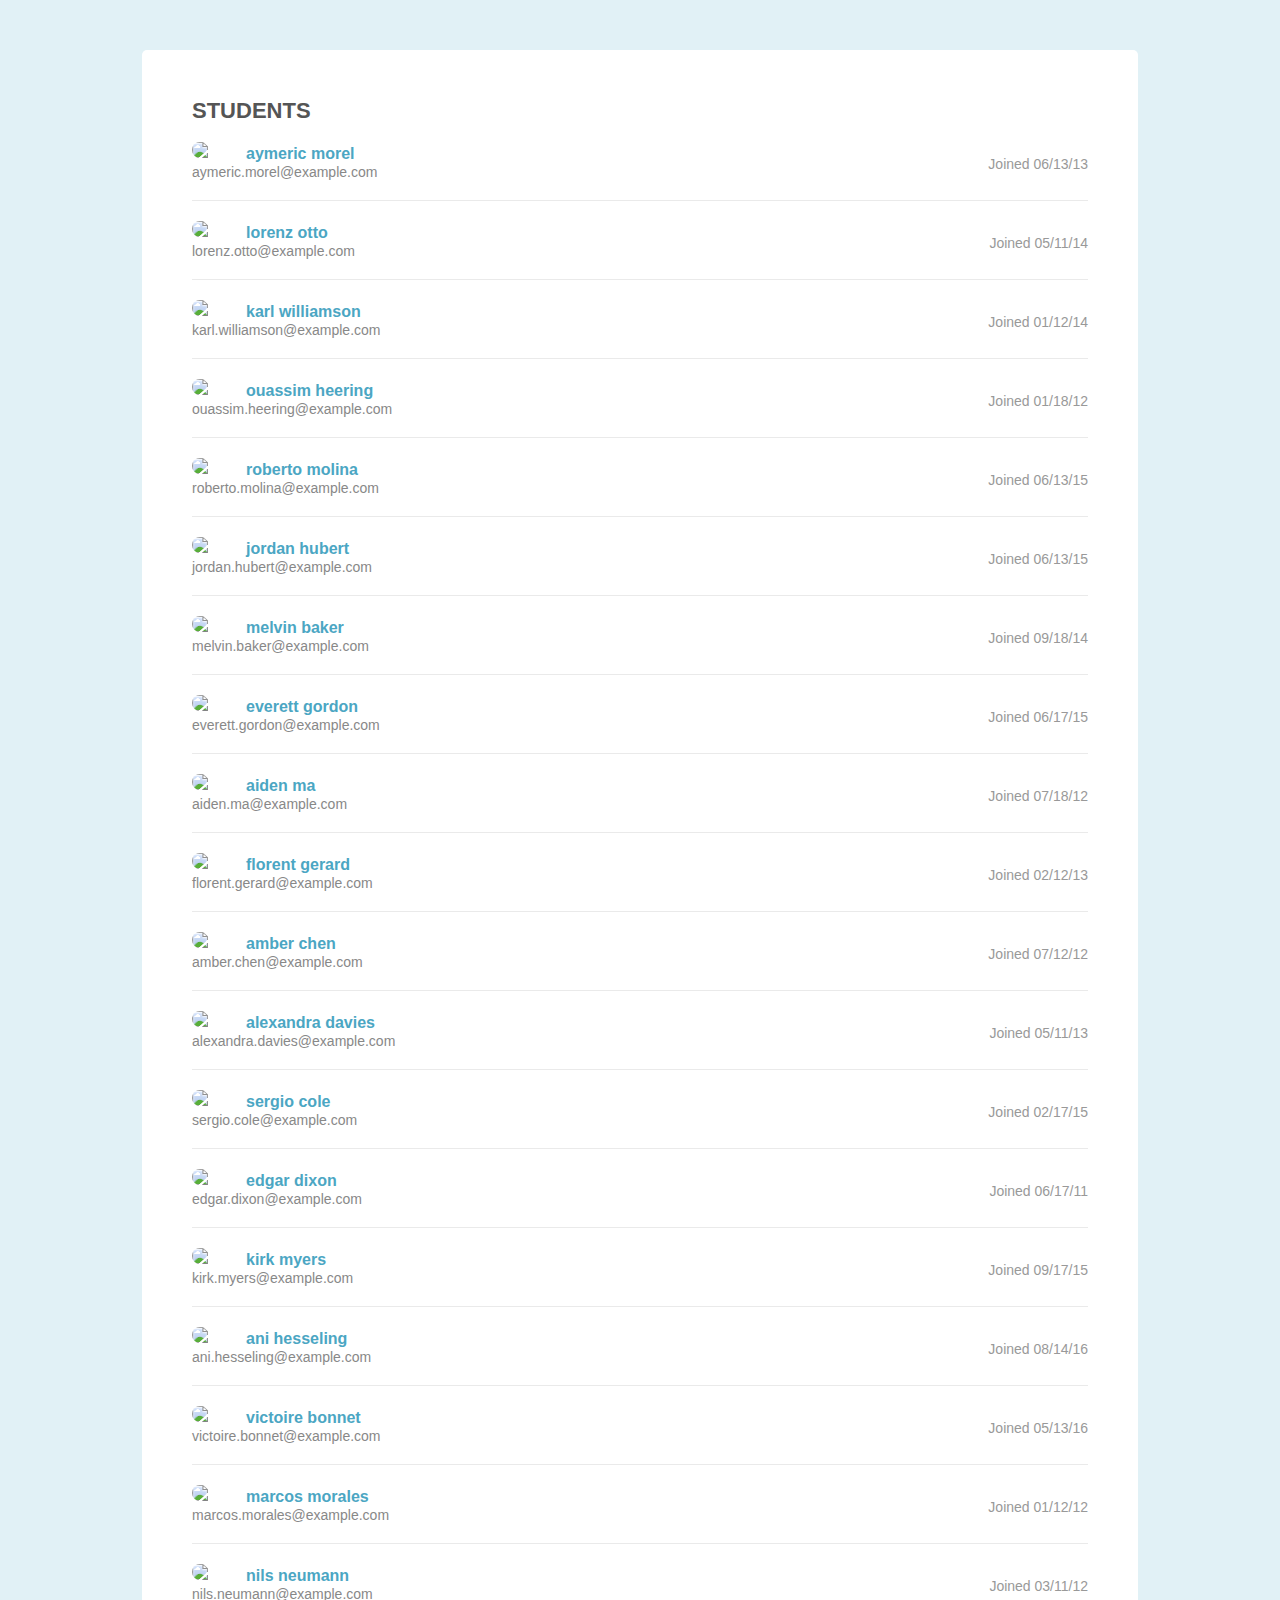
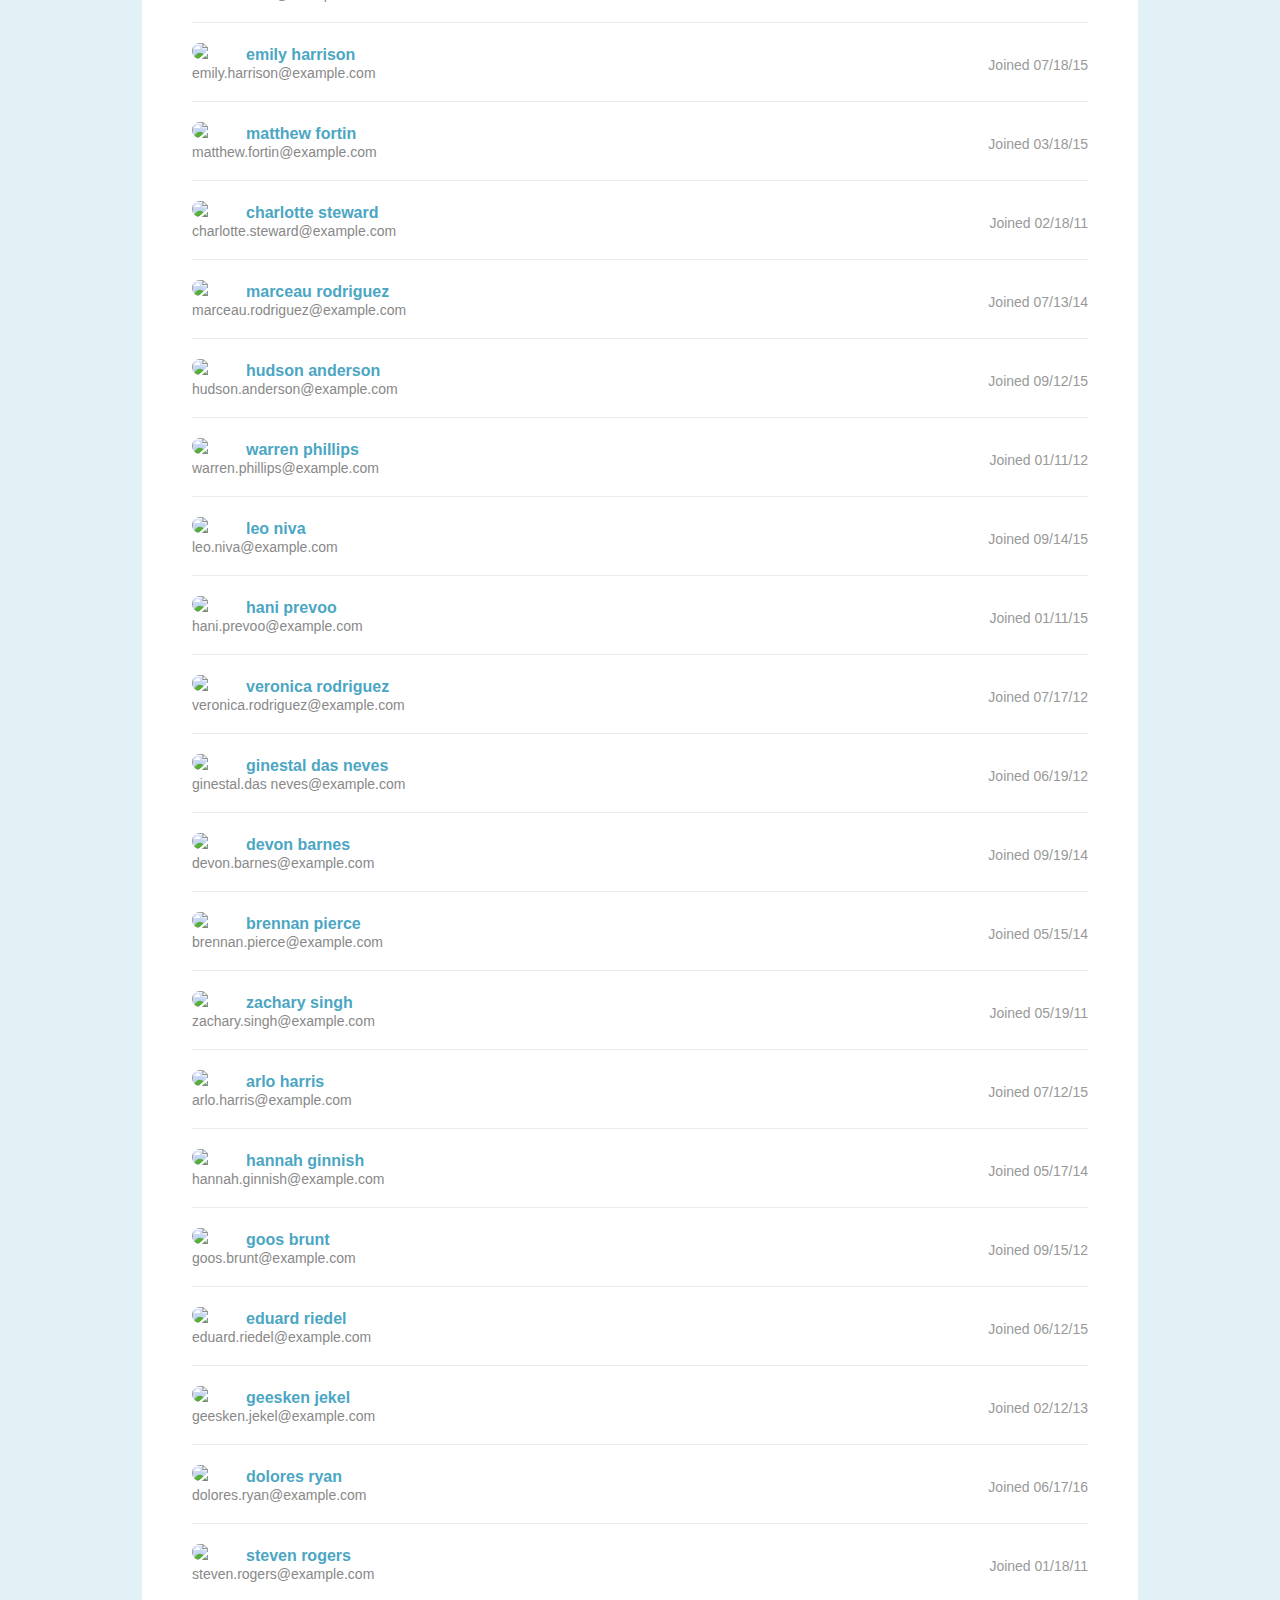
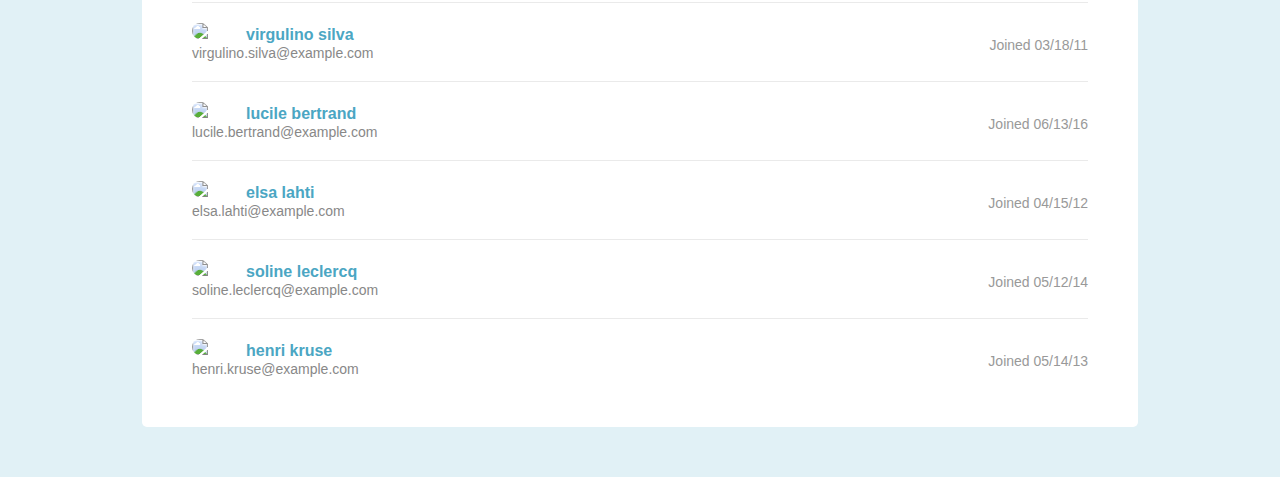
==== examples/44students.html @ 53dcae9d "Initial download of files" ====
<!doctype html>
<html lang="en">
  <head>
    <meta charset="utf-8"/>
    <meta name="viewport" content="width=device-width, initial-scale=1.0"/>
    <title>Students</title>
    <link rel="stylesheet" href="../css/reset.css">
    <link rel="stylesheet" href="../css/design.css">
  </head>
  <body>
    <div class="page">
      <div class="page-header cf">
        <h2>Students</h2>
      </div>
      <ul class="student-list">
        <li class="student-item cf">
            <div class="student-details">
                <img class="avatar" src="https://randomuser.me/api/portraits/thumb/men/11.jpg">
                <h3>aymeric morel</h3>
                <span class="email">aymeric.morel@example.com</span>
            </div>
            <div class="joined-details">
                   <span class="date">Joined 06/13/13</span>
           </div>
        </li>
        <li class="student-item cf">
            <div class="student-details">
                <img class="avatar" src="https://randomuser.me/api/portraits/thumb/men/49.jpg">
                <h3>lorenz otto</h3>
                <span class="email">lorenz.otto@example.com</span>
            </div>
            <div class="joined-details">
                   <span class="date">Joined 05/11/14</span>
           </div>
        </li>
        <li class="student-item cf">
            <div class="student-details">
                <img class="avatar" src="https://randomuser.me/api/portraits/thumb/men/29.jpg">
                <h3>karl williamson</h3>
                <span class="email">karl.williamson@example.com</span>
            </div>
            <div class="joined-details">
                   <span class="date">Joined 01/12/14</span>
           </div>
        </li>
        <li class="student-item cf">
            <div class="student-details">
                <img class="avatar" src="https://randomuser.me/api/portraits/thumb/men/34.jpg">
                <h3>ouassim heering</h3>
                <span class="email">ouassim.heering@example.com</span>
            </div>
            <div class="joined-details">
                   <span class="date">Joined 01/18/12</span>
           </div>
        </li>
        <li class="student-item cf">
            <div class="student-details">
                <img class="avatar" src="https://randomuser.me/api/portraits/thumb/men/91.jpg">
                <h3>roberto molina</h3>
                <span class="email">roberto.molina@example.com</span>
            </div>
            <div class="joined-details">
                   <span class="date">Joined 06/13/15</span>
           </div>
        </li>
        <li class="student-item cf">
            <div class="student-details">
                <img class="avatar" src="https://randomuser.me/api/portraits/thumb/men/28.jpg">
                <h3>jordan hubert</h3>
                <span class="email">jordan.hubert@example.com</span>
            </div>
            <div class="joined-details">
                   <span class="date">Joined 06/13/15</span>
           </div>
        </li>
        <li class="student-item cf">
            <div class="student-details">
                <img class="avatar" src="https://randomuser.me/api/portraits/thumb/men/29.jpg">
                <h3>melvin baker</h3>
                <span class="email">melvin.baker@example.com</span>
            </div>
            <div class="joined-details">
                   <span class="date">Joined 09/18/14</span>
           </div>
        </li>
        <li class="student-item cf">
            <div class="student-details">
                <img class="avatar" src="https://randomuser.me/api/portraits/thumb/men/26.jpg">
                <h3>everett gordon</h3>
                <span class="email">everett.gordon@example.com</span>
            </div>
            <div class="joined-details">
                   <span class="date">Joined 06/17/15</span>
           </div>
        </li>
        <li class="student-item cf">
            <div class="student-details">
                <img class="avatar" src="https://randomuser.me/api/portraits/thumb/men/82.jpg">
                <h3>aiden ma</h3>
                <span class="email">aiden.ma@example.com</span>
            </div>
            <div class="joined-details">
                   <span class="date">Joined 07/18/12</span>
           </div>
        </li>
        <li class="student-item cf">
            <div class="student-details">
                <img class="avatar" src="https://randomuser.me/api/portraits/thumb/men/62.jpg">
                <h3>florent gerard</h3>
                <span class="email">florent.gerard@example.com</span>
            </div>
            <div class="joined-details">
                   <span class="date">Joined 02/12/13</span>
           </div>
        </li>
        <li class="student-item cf">
            <div class="student-details">
                <img class="avatar" src="https://randomuser.me/api/portraits/thumb/women/96.jpg">
                <h3>amber chen</h3>
                <span class="email">amber.chen@example.com</span>
            </div>
            <div class="joined-details">
                   <span class="date">Joined 07/12/12</span>
           </div>
        </li>
        <li class="student-item cf">
            <div class="student-details">
                <img class="avatar" src="https://randomuser.me/api/portraits/thumb/women/9.jpg">
                <h3>alexandra davies</h3>
                <span class="email">alexandra.davies@example.com</span>
            </div>
            <div class="joined-details">
                   <span class="date">Joined 05/11/13</span>
           </div>
        </li>
        <li class="student-item cf">
            <div class="student-details">
                <img class="avatar" src="https://randomuser.me/api/portraits/thumb/men/57.jpg">
                <h3>sergio cole</h3>
                <span class="email">sergio.cole@example.com</span>
            </div>
            <div class="joined-details">
                   <span class="date">Joined 02/17/15</span>
           </div>
        </li>
        <li class="student-item cf">
            <div class="student-details">
                <img class="avatar" src="https://randomuser.me/api/portraits/thumb/men/98.jpg">
                <h3>edgar dixon</h3>
                <span class="email">edgar.dixon@example.com</span>
            </div>
            <div class="joined-details">
                   <span class="date">Joined 06/17/11</span>
           </div>
        </li>
        <li class="student-item cf">
            <div class="student-details">
                <img class="avatar" src="https://randomuser.me/api/portraits/thumb/men/94.jpg">
                <h3>kirk myers</h3>
                <span class="email">kirk.myers@example.com</span>
            </div>
            <div class="joined-details">
                   <span class="date">Joined 09/17/15</span>
           </div>
        </li>
        <li class="student-item cf">
            <div class="student-details">
                <img class="avatar" src="https://randomuser.me/api/portraits/thumb/women/28.jpg">
                <h3>ani hesseling</h3>
                <span class="email">ani.hesseling@example.com</span>
            </div>
            <div class="joined-details">
                   <span class="date">Joined 08/14/16</span>
           </div>
        </li>
        <li class="student-item cf">
            <div class="student-details">
                <img class="avatar" src="https://randomuser.me/api/portraits/thumb/women/24.jpg">
                <h3>victoire bonnet</h3>
                <span class="email">victoire.bonnet@example.com</span>
            </div>
            <div class="joined-details">
                   <span class="date">Joined 05/13/16</span>
           </div>
        </li>
        <li class="student-item cf">
            <div class="student-details">
                <img class="avatar" src="https://randomuser.me/api/portraits/thumb/men/44.jpg">
                <h3>marcos morales</h3>
                <span class="email">marcos.morales@example.com</span>
            </div>
            <div class="joined-details">
                   <span class="date">Joined 01/12/12</span>
           </div>
        </li>
        <li class="student-item cf">
            <div class="student-details">
                <img class="avatar" src="https://randomuser.me/api/portraits/thumb/men/75.jpg">
                <h3>nils neumann</h3>
                <span class="email">nils.neumann@example.com</span>
            </div>
            <div class="joined-details">
                   <span class="date">Joined 03/11/12</span>
           </div>
        </li>
        <li class="student-item cf">
            <div class="student-details">
                <img class="avatar" src="https://randomuser.me/api/portraits/thumb/women/86.jpg">
                <h3>emily harrison</h3>
                <span class="email">emily.harrison@example.com</span>
            </div>
            <div class="joined-details">
                   <span class="date">Joined 07/18/15</span>
           </div>
        </li>
        <li class="student-item cf">
            <div class="student-details">
                <img class="avatar" src="https://randomuser.me/api/portraits/thumb/men/41.jpg">
                <h3>matthew fortin</h3>
                <span class="email">matthew.fortin@example.com</span>
            </div>
            <div class="joined-details">
                   <span class="date">Joined 03/18/15</span>
           </div>
        </li>
        <li class="student-item cf">
            <div class="student-details">
                <img class="avatar" src="https://randomuser.me/api/portraits/thumb/women/32.jpg">
                <h3>charlotte steward</h3>
                <span class="email">charlotte.steward@example.com</span>
            </div>
            <div class="joined-details">
                   <span class="date">Joined 02/18/11</span>
           </div>
        </li>
        <li class="student-item cf">
            <div class="student-details">
                <img class="avatar" src="https://randomuser.me/api/portraits/thumb/men/3.jpg">
                <h3>marceau rodriguez</h3>
                <span class="email">marceau.rodriguez@example.com</span>
            </div>
            <div class="joined-details">
                   <span class="date">Joined 07/13/14</span>
           </div>
        </li>
        <li class="student-item cf">
            <div class="student-details">
                <img class="avatar" src="https://randomuser.me/api/portraits/thumb/men/91.jpg">
                <h3>hudson anderson</h3>
                <span class="email">hudson.anderson@example.com</span>
            </div>
            <div class="joined-details">
                   <span class="date">Joined 09/12/15</span>
           </div>
        </li>
        <li class="student-item cf">
            <div class="student-details">
                <img class="avatar" src="https://randomuser.me/api/portraits/thumb/men/33.jpg">
                <h3>warren phillips</h3>
                <span class="email">warren.phillips@example.com</span>
            </div>
            <div class="joined-details">
                   <span class="date">Joined 01/11/12</span>
           </div>
        </li>
        <li class="student-item cf">
            <div class="student-details">
                <img class="avatar" src="https://randomuser.me/api/portraits/thumb/men/41.jpg">
                <h3>leo niva</h3>
                <span class="email">leo.niva@example.com</span>
            </div>
            <div class="joined-details">
                   <span class="date">Joined 09/14/15</span>
           </div>
        </li>
        <li class="student-item cf">
            <div class="student-details">
                <img class="avatar" src="https://randomuser.me/api/portraits/thumb/men/3.jpg">
                <h3>hani prevoo</h3>
                <span class="email">hani.prevoo@example.com</span>
            </div>
            <div class="joined-details">
                   <span class="date">Joined 01/11/15</span>
           </div>
        </li>
        <li class="student-item cf">
            <div class="student-details">
                <img class="avatar" src="https://randomuser.me/api/portraits/thumb/women/79.jpg">
                <h3>veronica rodriguez</h3>
                <span class="email">veronica.rodriguez@example.com</span>
            </div>
            <div class="joined-details">
                   <span class="date">Joined 07/17/12</span>
           </div>
        </li>
        <li class="student-item cf">
            <div class="student-details">
                <img class="avatar" src="https://randomuser.me/api/portraits/thumb/men/41.jpg">
                <h3>ginestal das neves</h3>
                <span class="email">ginestal.das neves@example.com</span>
            </div>
            <div class="joined-details">
                   <span class="date">Joined 06/19/12</span>
           </div>
        </li>
        <li class="student-item cf">
            <div class="student-details">
                <img class="avatar" src="https://randomuser.me/api/portraits/thumb/men/63.jpg">
                <h3>devon barnes</h3>
                <span class="email">devon.barnes@example.com</span>
            </div>
            <div class="joined-details">
                   <span class="date">Joined 09/19/14</span>
           </div>
        </li>
        <li class="student-item cf">
            <div class="student-details">
                <img class="avatar" src="https://randomuser.me/api/portraits/thumb/men/55.jpg">
                <h3>brennan pierce</h3>
                <span class="email">brennan.pierce@example.com</span>
            </div>
            <div class="joined-details">
                   <span class="date">Joined 05/15/14</span>
           </div>
        </li>
        <li class="student-item cf">
            <div class="student-details">
                <img class="avatar" src="https://randomuser.me/api/portraits/thumb/men/35.jpg">
                <h3>zachary singh</h3>
                <span class="email">zachary.singh@example.com</span>
            </div>
            <div class="joined-details">
                   <span class="date">Joined 05/19/11</span>
           </div>
        </li>
        <li class="student-item cf">
            <div class="student-details">
                <img class="avatar" src="https://randomuser.me/api/portraits/thumb/men/35.jpg">
                <h3>arlo harris</h3>
                <span class="email">arlo.harris@example.com</span>
            </div>
            <div class="joined-details">
                   <span class="date">Joined 07/12/15</span>
           </div>
        </li>
        <li class="student-item cf">
            <div class="student-details">
                <img class="avatar" src="https://randomuser.me/api/portraits/thumb/women/60.jpg">
                <h3>hannah ginnish</h3>
                <span class="email">hannah.ginnish@example.com</span>
            </div>
            <div class="joined-details">
                   <span class="date">Joined 05/17/14</span>
           </div>
        </li>
        <li class="student-item cf">
            <div class="student-details">
                <img class="avatar" src="https://randomuser.me/api/portraits/thumb/men/95.jpg">
                <h3>goos brunt</h3>
                <span class="email">goos.brunt@example.com</span>
            </div>
            <div class="joined-details">
                   <span class="date">Joined 09/15/12</span>
           </div>
        </li>
        <li class="student-item cf">
            <div class="student-details">
                <img class="avatar" src="https://randomuser.me/api/portraits/thumb/men/91.jpg">
                <h3>eduard riedel</h3>
                <span class="email">eduard.riedel@example.com</span>
            </div>
            <div class="joined-details">
                   <span class="date">Joined 06/12/15</span>
           </div>
        </li>
        <li class="student-item cf">
            <div class="student-details">
                <img class="avatar" src="https://randomuser.me/api/portraits/thumb/women/42.jpg">
                <h3>geesken jekel</h3>
                <span class="email">geesken.jekel@example.com</span>
            </div>
            <div class="joined-details">
                   <span class="date">Joined 02/12/13</span>
           </div>
        </li>
        <li class="student-item cf">
            <div class="student-details">
                <img class="avatar" src="https://randomuser.me/api/portraits/thumb/women/54.jpg">
                <h3>dolores ryan</h3>
                <span class="email">dolores.ryan@example.com</span>
            </div>
            <div class="joined-details">
                   <span class="date">Joined 06/17/16</span>
           </div>
        </li>
        <li class="student-item cf">
            <div class="student-details">
                <img class="avatar" src="https://randomuser.me/api/portraits/thumb/men/49.jpg">
                <h3>steven rogers</h3>
                <span class="email">steven.rogers@example.com</span>
            </div>
            <div class="joined-details">
                   <span class="date">Joined 01/18/11</span>
           </div>
        </li>
        <li class="student-item cf">
            <div class="student-details">
                <img class="avatar" src="https://randomuser.me/api/portraits/thumb/men/63.jpg">
                <h3>virgulino silva</h3>
                <span class="email">virgulino.silva@example.com</span>
            </div>
            <div class="joined-details">
                   <span class="date">Joined 03/18/11</span>
           </div>
        </li>
        <li class="student-item cf">
            <div class="student-details">
                <img class="avatar" src="https://randomuser.me/api/portraits/thumb/women/11.jpg">
                <h3>lucile bertrand</h3>
                <span class="email">lucile.bertrand@example.com</span>
            </div>
            <div class="joined-details">
                   <span class="date">Joined 06/13/16</span>
           </div>
        </li>
        <li class="student-item cf">
            <div class="student-details">
                <img class="avatar" src="https://randomuser.me/api/portraits/thumb/women/10.jpg">
                <h3>elsa lahti</h3>
                <span class="email">elsa.lahti@example.com</span>
            </div>
            <div class="joined-details">
                   <span class="date">Joined 04/15/12</span>
           </div>
        </li>
        <li class="student-item cf">
            <div class="student-details">
                <img class="avatar" src="https://randomuser.me/api/portraits/thumb/women/12.jpg">
                <h3>soline leclercq</h3>
                <span class="email">soline.leclercq@example.com</span>
            </div>
            <div class="joined-details">
                   <span class="date">Joined 05/12/14</span>
           </div>
        </li>
        <li class="student-item cf">
            <div class="student-details">
                <img class="avatar" src="https://randomuser.me/api/portraits/thumb/men/89.jpg">
                <h3>henri kruse</h3>
                <span class="email">henri.kruse@example.com</span>
            </div>
            <div class="joined-details">
                   <span class="date">Joined 05/14/13</span>
           </div>
        </li>
      </ul>
    </div>
    <script src="../js/script.js"></script>
  </body>
</html>
---- css/design.css ----
body{
  background-color: #e1f1f6;
  font-family: Helvetica, sans-serif;
  color: #222;
}

.page{
  margin: 50px auto;
  width: 70%;
  background-color: #fff;
  border-radius: 5px;
  padding: 50px;
}

.page-header{
  margin-bottom: 20px;
}
  .page-header h2{
    float: left;
    font-size: 22px;
    text-transform: uppercase;
    font-weight: bold;
    color: #555;
  }

  .page-header .student-search{
    float: right;
  }

    .page-header .student-search input{
      border-radius: 5px;
      border: 1px solid #eaeaea;
      padding: 8px 15px;
      font-size: 14px;
    }

    .page-header .student-search button{
      border-radius: 5px;
      border: 1px solid #eaeaea;
      padding: 8px 15px;
      font-size: 14px;
      background-color: #4ba6c3;
      color: #fff
    }

.student-list{}

  .student-item{
    margin: 0 0 20px 0;
    padding: 0 0 20px 0;
    border-bottom: 1px solid #eaeaea;
  }

    .student-details{
      width: 50%;
      float: left;
    }

      .student-details .avatar{
        width: 40px;
        height: auto;
        border-radius: 20px;
        float: left;
        margin-right: 14px
      }

      .student-details h3{
        margin: 4px 0 2px 0;
        font-weight: bold;
        color: #4ba6c3;
      }

      .student-details .email{
        color: #888;
        font-size: 14px;
      }


    .joined-details{
      width: 50%;
      float: left;
      text-align: right;
    }

      .joined-details .date{
        margin-top: 15px;
        display: block;
        font-size: 14px;
        color: #999;
      }

  .student-item:last-child{
    margin: 0;
    padding: 0;
    border-bottom: none;
  }

.pagination{
  margin: 40px 0 0 0;
  text-align: center;
}
 
  .pagination li{
    display: inline;
  }

    .pagination li a{
      border: 1px solid #eaeaea;
      border-radius: 5px;
      padding: 3px 8px;
      text-decoration: none;
      color: #4ba6c3;
    }

    .pagination li a.active,
    .pagination li a:hover{
      background-color: #4ba6c3;
      color: #fff;
    }
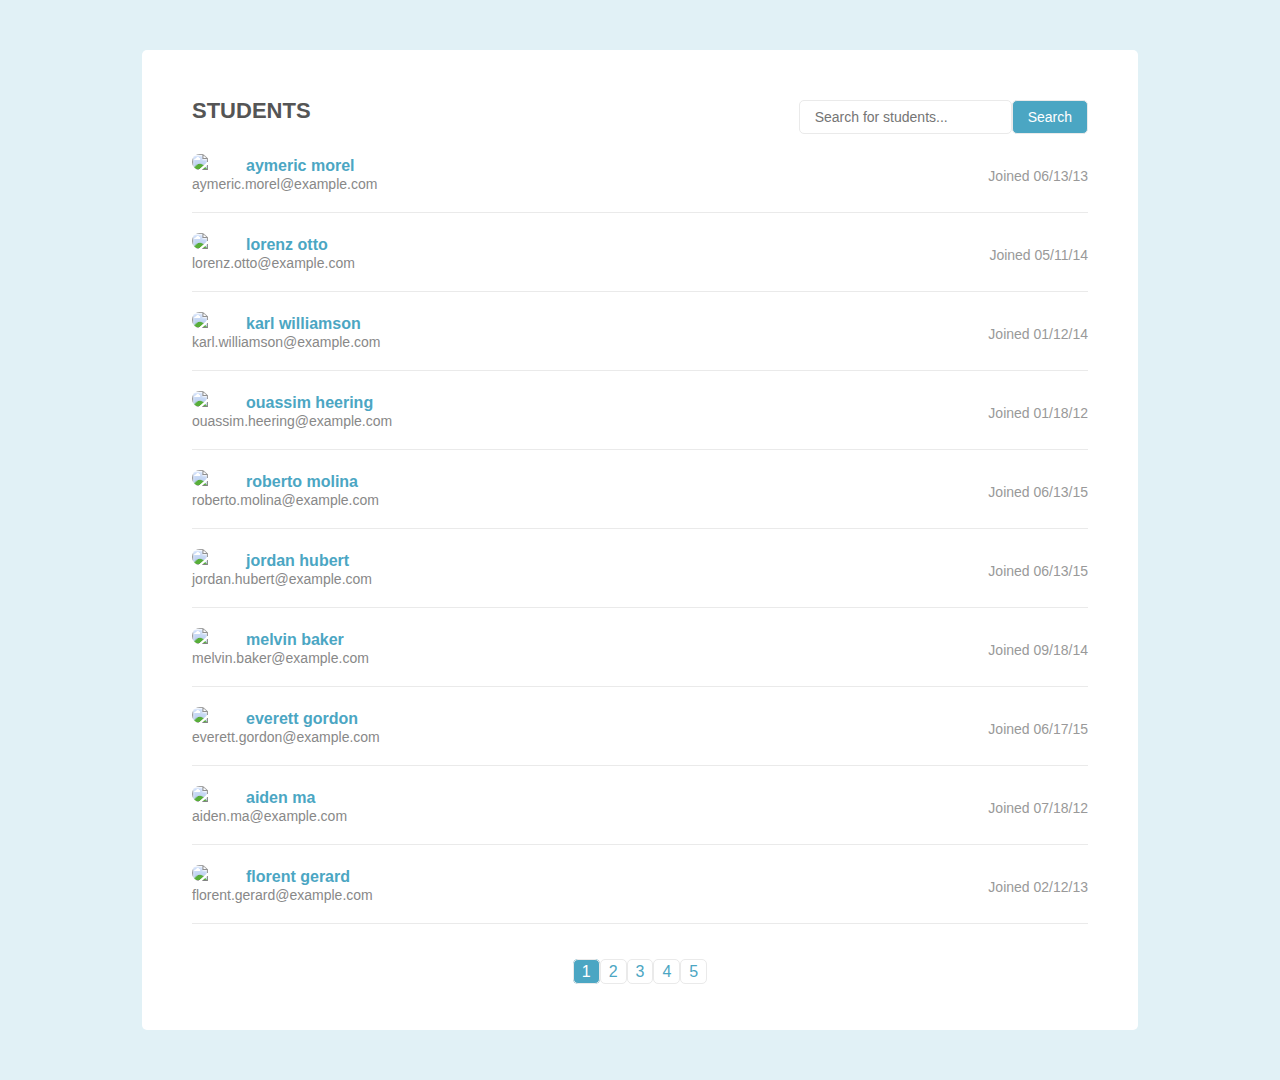
==== commit 5243b558: "adjustment for tens" ====
--- a/examples/44students.html
+++ b/examples/44students.html
@@ -458,4 +458,3 @@
     <script src="../js/script.js"></script>
   </body>
 </html>
-
--- a/css/design.css
+++ b/css/design.css
@@ -95,11 +95,18 @@
     border-bottom: none;
   }
 
+.no-results {
+  text-align: center;
+  color: red;
+  font-size: 2em;
+  padding: 150px 0;
+}
+
 .pagination{
   margin: 40px 0 0 0;
   text-align: center;
 }
- 
+
   .pagination li{
     display: inline;
   }
@@ -116,4 +123,4 @@
     .pagination li a:hover{
       background-color: #4ba6c3;
       color: #fff;
-    }+    }
